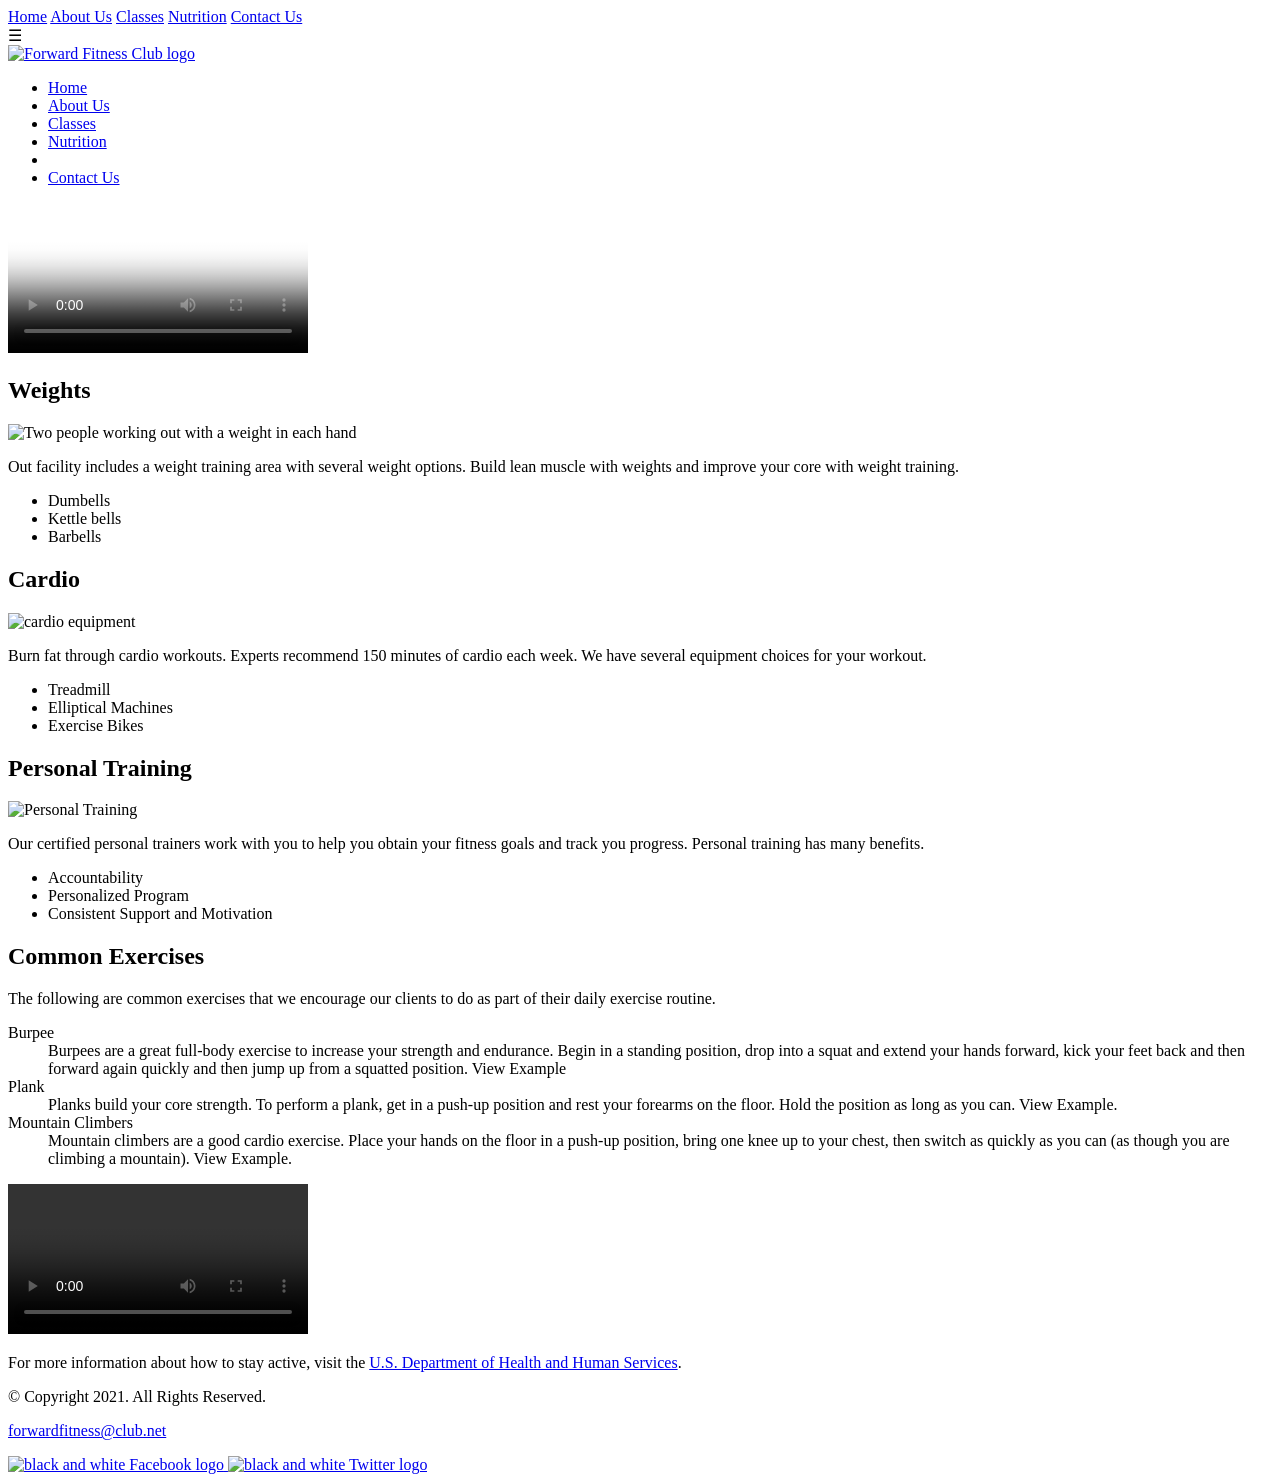
==== about.html @ fe1c2a9a "Add files via upload" ====
<!DOCTYPE html>
<!--This website template was created by Isaac Valdes based on the assignments and instructions provided by Mr. Kelley in CMP 130-->
<html lang="en">
  <head>
    <!-- Title -->
    <title>Fitness Equipment - Personal Training | Forward Fitness</title>

    <!-- Meta tags -->
    <meta charset="UTF-8">
    <meta http-equiv="X-UA-Compatible" content="IE=edge">
    <meta name="viewport" content="width=device-width, initial-scale=1.0">
    <meta name="description" content="The Forward Fitness Club has state-of-the-art fitness equipment and provides personal training.">
    
    <!-- Links -->
    <link rel="stylesheet" href="css/minifiedcss.css">
    <link rel="preconnect" href="https://fonts.googleapis.com">
    <link rel="preconnect" href="https://fonts.gstatic.com" crossorigin>
    <link href="https://fonts.googleapis.com/css2?family=Francois+One&family=Roboto+Slab&display=swap" rel="stylesheet"> 
    <link rel="shortcut icon" href="images/images/favicon.ico">
    <link rel="icon" type="image/png" sizes="32x32" href="images/images/favicon-32.png">
    <link rel="apple-touch-icon" sizes="180x180" href="images/images/apple-touch-icon.png">
    <link rel="icon" sizes="192x192" href="images/images/android-chrome-192.png">
  </head>
<body>
  <div id="container">

    <!-- Mobile Nav-->
    <nav class="mobile-nav">
      <div id="menu-links">
          <a href="index.html">Home</a> 
          <a href="about.html">About Us</a> 
          <a href="classes.html">Classes</a> 
          <a href="nutrition.html">Nutrition</a> 
          <a href="contact.html">Contact Us</a>
      </div>
      <a class="menu-icon" onclick="hamburger()">
        <div> &#9776; </div>
      </a>
    </nav>

    <!--Use the header area for the website name or logo
    * Heading sizes varry from 1-6 with one beign the largest and 6 being the smallest-->
    <header id="fcc-logo">
      <a href="index.html"><img src="images/images/forward-fitness-logo.png" alt="Forward Fitness Club logo"></a>
    </header>

    <!-- Use the nav area to add hyperlinks to other pages within the website -->

    <!-- Tablet Desktop Nav -->
    <nav class="tablet-desktop">
			<ul>
          <li><a href="index.html">Home</a></li> 
          <li><a href="about.html">About Us</a></li> 
          <li><a href="classes.html">Classes</a></li> 
          <li><a href="nutrition.html">Nutrition</a><li> 
          <li><a href="contact.html">Contact Us</a></li>
      </ul>
		</nav>
    <!-- Use the main area to add teh main content of the webpage -->
    <main>

      <video controls poster="images/images/classes-hero-image.jpg">
				<source src="media/ffc_video.mp4" type="video/mp4">
				<source src="media/ffc_video.webm" type="video/webm">
				<track src="media/captions.vtt" kind="captions" srclang="en" label="Captions">
				<track src="Media/descriptions.vtt" kind="descriptions" srclang="en" label="English Descriptions">
				<p>Your browser does not support the video element</p>
			</video>
      
      <section id="weights">
        <h1>Weights</h1>

        <img src="images/images/people-with-weights.jpg" alt="Two people working out with a weight in each hand" class="round">

        <p>Out facility includes a weight training area with several weight options. Build lean muscle with weights and improve your core with weight training.</p>

        <ul class="tablet-desktop">
          <li>Dumbells</li>
          <li>Kettle bells</li>
          <li>Barbells</li>
        </ul>
      </section>

      <section id="cardio">
        <h1>Cardio</h1>

        <img src="images/images/people-workingout-machines.jpg" alt="cardio equipment" class="round">

        <p>Burn fat through cardio workouts. Experts recommend 150 minutes of cardio each week. We have several equipment choices for your workout.</p>
        <ul class="tablet-desktop">
          <li>Treadmill</li>
          <li>Elliptical Machines</li>
          <li>Exercise Bikes</li>
        </ul>
      </section>

      <section id="training">
        <h1>Personal Training</h1>

        <img src="images/images/personal-trainer.jpg" alt="Personal Training" class="round">

        <p>Our certified personal trainers work with you to help you obtain your fitness goals and track you progress. Personal training has many benefits.</p>

        <ul class="tablet-desktop">
          <li>Accountability</li>
          <li>Personalized Program</li>
          <li>Consistent Support and Motivation</li>
        </ul>
      </section>

      <section id="exercises" class="tablet-desktop">
        <h1>Common Exercises</h1>
        <p>The following are common exercises that we encourage our clients to do as part of their daily exercise routine.</p>

        <dl>
          <dt>Burpee</dt>
          <dd>Burpees are a great full-body exercise to increase your strength and endurance. Begin in a standing position, drop into a squat and extend your hands forward, kick your feet back and then forward again quickly and then jump up from a squatted position. <span class="viewex" onclick="burpees()">View Example</span></dd>

          <dt>Plank</dt>
          <dd>Planks build your core strength. To perform a plank, get in a push-up position and rest your forearms on the floor. Hold the position as long as you can. <span class="viewex" onclick="plank()">View Example.</span></dd>

          <dt>Mountain Climbers</dt>
          <dd>Mountain climbers are a good cardio exercise. Place your hands on the floor in a push-up position, bring one knee up to your chest, then switch as quickly as you can (as though you are climbing a mountain). <span class="viewex" onclick="mountain()">View Example.</span></dd>
        </dl>
        <video controls id="example">
          <source id="vid-src" src="vid" type="video/mp4">
          <track id="despsrc" src="des" kind="descriptions" srclang="en" label="English Descriptions">
          <p>Your browser does not support the video element.</p>
        </video>

        <p>For more information about how to stay active, visit the <a href="https://www.hhs.gov/" target="_blank" class="external-link">U.S. Department of Health and Human Services</a>.</p>
      </section>
    </main>
		<!-- Use the footer area to add webpage footer content -->
		<footer>
      <div class="copyright">
          <p>&copy; Copyright 2021. All Rights Reserved.</p>
          <p><a href="mailto:forwardfitness@club.net">forwardfitness@club.net</a></p>
      </div>

      <div class="social">
        <a href="https://www.facebook.com/fwdfitclub.net" target="blank">
            <img src="images/images/facebook-logo.png" alt="black and white Facebook logo">
        </a>
        <a href="https://twitter.com/fwdfitclub" target="blank">
            <img src="images/images/twitter-logo.png" alt="black and white Twitter logo">
        </a>
    </div>
</footer>
  </div>
  <script src="scripts/script.js"></script>

</body>
</html>
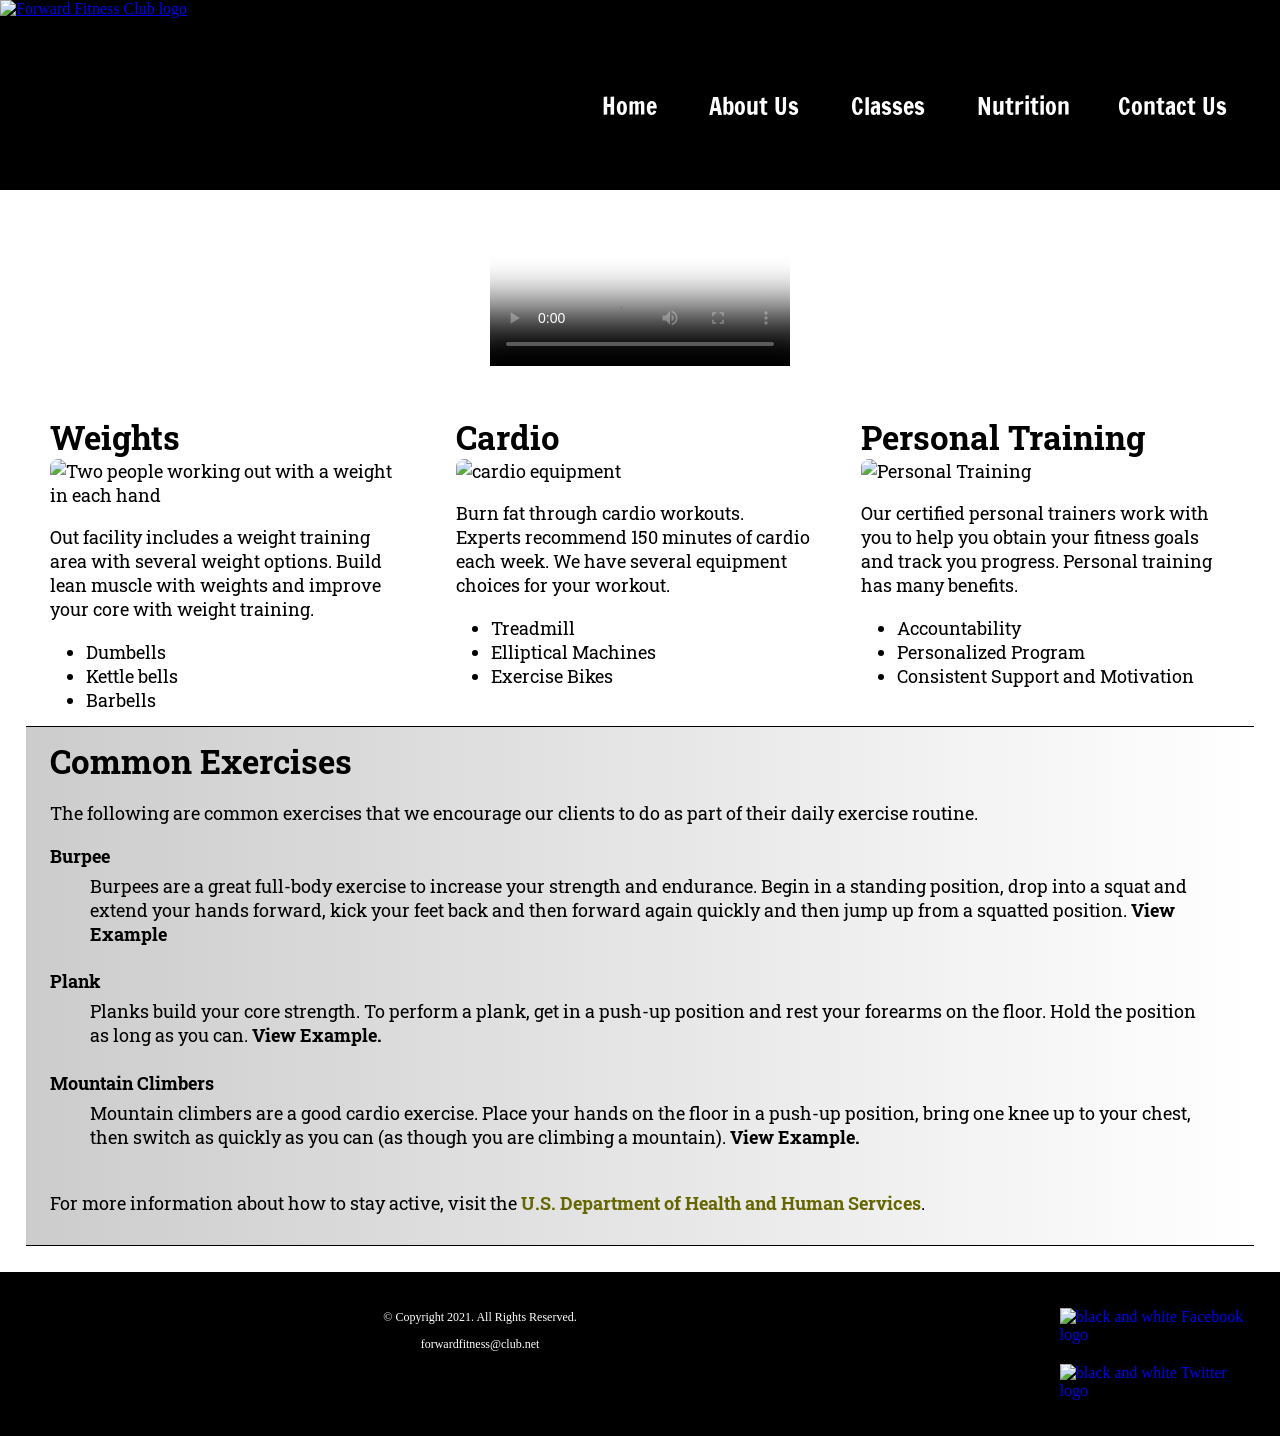
==== commit 394c430e: "Update about.html" ====
--- a/about.html
+++ b/about.html
@@ -12,7 +12,7 @@
     <meta name="description" content="The Forward Fitness Club has state-of-the-art fitness equipment and provides personal training.">
     
     <!-- Links -->
-    <link rel="stylesheet" href="css/minifiedcss.css">
+    <link rel="stylesheet" href="minifiedcss.css">
     <link rel="preconnect" href="https://fonts.googleapis.com">
     <link rel="preconnect" href="https://fonts.gstatic.com" crossorigin>
     <link href="https://fonts.googleapis.com/css2?family=Francois+One&family=Roboto+Slab&display=swap" rel="stylesheet"> 
@@ -151,4 +151,4 @@
   <script src="scripts/script.js"></script>
 
 </body>
-</html>+</html>
--- a/minifiedcss.css
+++ b/minifiedcss.css
@@ -0,0 +1 @@
+body,header,nav,main,footer,h1,div,img,ul,figure,figcaption,section,article,audio,video{margin:0;padding:0;border:0}body{background-color:#000}img,video{max-width:100%;display:block}*{box-sizing:border-box}header{top:0;background-color:#000;height:190px}header img{margin:0 auto}.mobile-nav a{color:#fff;font-family:'Francois One',sans-serif;text-align:center;font-size:2em;text-decoration:none;padding:3%;display:block}.mobile-nav a.menu-icon{display:block;position:absolute;right:0;top:0}video{margin:0 auto 4%}.mobile{display:block}.tablet-desktop,#menu-links{display:none}main{background-color:#fff;padding:2%;font-size:1.15em;font-family:'Roboto Slab',serif}.mobile h3{text-shadow:5px 5px 8px #ccc}article{padding:2%}article h3{text-align:center}article img{margin:0 auto}article ul{margin-left:10%}article:nth-of-type(2){background-color:rgba(204,204,204,.3)}.tel-link{background-color:#404040;padding:2%;margin:0 auto;width:80%;text-align:center;border-radius:5px}.tel-link a{color:#fff;text-decoration:none;font-size:1.5em;display:block}.hours{margin-left:10%}.action{font-size:1.35em;color:#660;font-weight:700;text-shadow:5px 5px 8px #ccc}.frame{position:relative;max-width:450px;margin:2% auto}.pic-text{position:absolute;bottom:0;background:rgba(0,0,0,.5);color:#fff;width:100%;padding:20px;text-align:center;font-family:Verdana,Arial,sans-serif;font-size:1.5em;font-weight:700}#weights,#cardio,#training{margin:0 2%}.round{border-radius:8px}.external-link{color:#660;font-weight:700;text-decoration:none}#contact{text-align:center}#contact .contact-email-link{color:#660;text-decoration:none}.map{border:2px solid #000;width:95%;height:50%}#form{margin-top:2%;background-color:#f2f2f2;padding:2%}#form h2{text-align:center}fieldset,input,select,textarea{margin-bottom:2%}fieldset legend{font-weight:700;font-size:1.25em}label{display:block;padding-top:3%}form #submit{margin:0 auto;border:none;display:block;padding:2%;background-color:#b3b3b3;font-size:1em;border-radius:10px}footer .copyright{font-size:.75em;text-align:center;color:#fff;padding:2% 4%;float:left;width:75%}footer p a{color:#fff;text-decoration:none}.social{float:right;width:20%;padding:2%}.social img{display:inline-block;padding:5%}@media screen and (min-width:630px),print{.tablet-desktop{display:block}.mobile,.mobile-nav{display:none}header{padding-bottom:2%}nav{padding:1%;margin-bottom:1%}nav ul{list-style-type:none;text-align:center}nav li{font-size:1.5em;font-family:'Francois One',sans-serif;border-top:none;display:inline-block;border-right:1px solid #fff}nav li:last-child{border-right:none}nav li a{padding:.1em .75em;display:block;color:#fff;text-decoration:none}main ul{margin:0 0 4% 10%}.grid{display:grid;grid-template-columns:auto auto auto;grid-gap:20px}.pic-text{font-size:1em;padding:10px}aside{text-align:center;font-size:1.25em;font-style:italic;font-weight:700;padding:2%;background-color:rgba(204,204,204,.5);box-shadow:5px 5px 8px #000;text-shadow:5px 5px 5px #b3b3b3;border-radius:0 15px}.grid-item4{grid-column:1 / span 3}#exercises{border-top:1px solid #000;border-bottom:1px solid #000;background:linear-gradient(to right,#ccc,#fff);background-color:#f2f2f2;padding:1% 2%}.offer:hover{transform:scale(1.25);cursor:pointer}#exercises dt{font-weight:700}#exercises dd{padding:.5% 1% 2% 0}.viewex{font-weight:700;cursor:pointer}#example{display:none}.tel-num{font-size:1.25em}.map{width:600px;height:450px}table{border:1px solid #000;border-collapse:collapse;margin:0 auto;width:100%}caption{font-size:1.5em;font-weight:700;padding:1%}th,td{border:1px solid #000;padding:2%}th{background-color:#000;color:#fff;font-size:1.15em}tr:nth-child(odd){background-color:#ccc}form{width:70%;margin:0 auto}@-webkit-keyframes text-animation{0%{font-size:1em}50%{font-size:2em}100%{font-size:1.35em}}@keyframes text-animation{0%{font-size:1em}50%{font-size:2em}100%{font-size:1.35em}}figcaption{-webkit-animation-name:text-animation;animation-name:text-animation;-webkit-animation-delay:3s;animation-delay:3s;-webkit-animation-duration:5s;animation-duration:5s}}@media screen and (min-width:1051px),print{header{width:25%;float:left;padding-bottom:0}nav{float:right;width:70%;margin:4em 1em 0 0}nav ul{text-align:right}nav li{border:none}nav li a{padding:.5em 1em}nav li a:hover{color:#000;background-color:#fff;transform:scale(1.3)}main{clear:left}main h1{font-size:1.8em}article h3{font-size:1.75em}.pic-text{font-size:1.5em;padding:20px}.frame{opacity:.9}.frame:hover{opacity:1;box-shadow:8px 8px 10px gray;transform:translateY(10px)}#weights,#cardio,#training{width:29%;float:left;margin:0 2%}#exercises{clear:left}form{width:auto}.form-grid{display:grid;grid-template-columns:auto auto auto;grid-gap:20px}.btn{grid-column:1 / span 3}}@media screen and (min-width:1921px){#container{width:1920px;margin:0 auto}table{width:80%}}@media print{body{background-color:#fff;color:#000}}
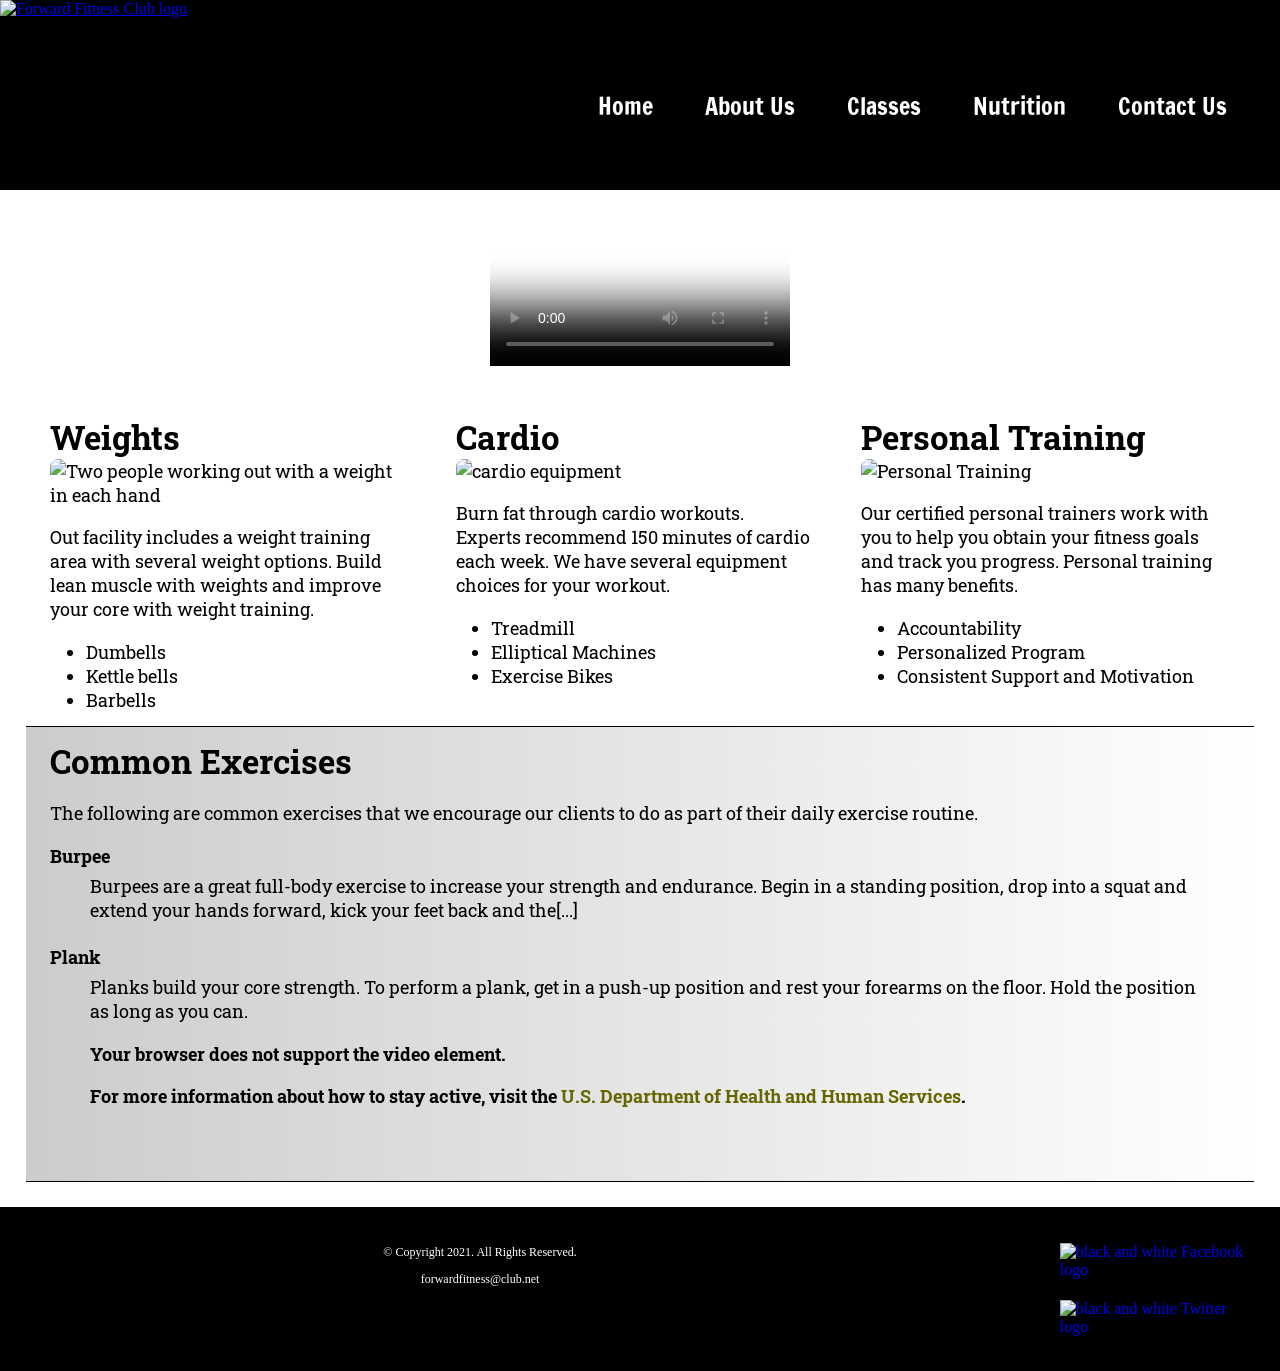
==== commit 99996230: "Fix HTML errors: close unclosed li tags, fix target attributes, and correct CSS path" ====
--- a/about.html
+++ b/about.html
@@ -1,154 +1,154 @@
-<!DOCTYPE html>
-<!--This website template was created by Isaac Valdes based on the assignments and instructions provided by Mr. Kelley in CMP 130-->
-<html lang="en">
-  <head>
-    <!-- Title -->
-    <title>Fitness Equipment - Personal Training | Forward Fitness</title>
-
-    <!-- Meta tags -->
-    <meta charset="UTF-8">
-    <meta http-equiv="X-UA-Compatible" content="IE=edge">
-    <meta name="viewport" content="width=device-width, initial-scale=1.0">
-    <meta name="description" content="The Forward Fitness Club has state-of-the-art fitness equipment and provides personal training.">
-    
-    <!-- Links -->
-    <link rel="stylesheet" href="minifiedcss.css">
-    <link rel="preconnect" href="https://fonts.googleapis.com">
-    <link rel="preconnect" href="https://fonts.gstatic.com" crossorigin>
-    <link href="https://fonts.googleapis.com/css2?family=Francois+One&family=Roboto+Slab&display=swap" rel="stylesheet"> 
-    <link rel="shortcut icon" href="images/images/favicon.ico">
-    <link rel="icon" type="image/png" sizes="32x32" href="images/images/favicon-32.png">
-    <link rel="apple-touch-icon" sizes="180x180" href="images/images/apple-touch-icon.png">
-    <link rel="icon" sizes="192x192" href="images/images/android-chrome-192.png">
-  </head>
-<body>
-  <div id="container">
-
-    <!-- Mobile Nav-->
-    <nav class="mobile-nav">
-      <div id="menu-links">
-          <a href="index.html">Home</a> 
-          <a href="about.html">About Us</a> 
-          <a href="classes.html">Classes</a> 
-          <a href="nutrition.html">Nutrition</a> 
-          <a href="contact.html">Contact Us</a>
-      </div>
-      <a class="menu-icon" onclick="hamburger()">
-        <div> &#9776; </div>
-      </a>
-    </nav>
-
-    <!--Use the header area for the website name or logo
-    * Heading sizes varry from 1-6 with one beign the largest and 6 being the smallest-->
-    <header id="fcc-logo">
-      <a href="index.html"><img src="images/images/forward-fitness-logo.png" alt="Forward Fitness Club logo"></a>
-    </header>
-
-    <!-- Use the nav area to add hyperlinks to other pages within the website -->
-
-    <!-- Tablet Desktop Nav -->
-    <nav class="tablet-desktop">
-			<ul>
-          <li><a href="index.html">Home</a></li> 
-          <li><a href="about.html">About Us</a></li> 
-          <li><a href="classes.html">Classes</a></li> 
-          <li><a href="nutrition.html">Nutrition</a><li> 
-          <li><a href="contact.html">Contact Us</a></li>
-      </ul>
-		</nav>
-    <!-- Use the main area to add teh main content of the webpage -->
-    <main>
-
-      <video controls poster="images/images/classes-hero-image.jpg">
-				<source src="media/ffc_video.mp4" type="video/mp4">
-				<source src="media/ffc_video.webm" type="video/webm">
-				<track src="media/captions.vtt" kind="captions" srclang="en" label="Captions">
-				<track src="Media/descriptions.vtt" kind="descriptions" srclang="en" label="English Descriptions">
-				<p>Your browser does not support the video element</p>
-			</video>
-      
-      <section id="weights">
-        <h1>Weights</h1>
-
-        <img src="images/images/people-with-weights.jpg" alt="Two people working out with a weight in each hand" class="round">
-
-        <p>Out facility includes a weight training area with several weight options. Build lean muscle with weights and improve your core with weight training.</p>
-
-        <ul class="tablet-desktop">
-          <li>Dumbells</li>
-          <li>Kettle bells</li>
-          <li>Barbells</li>
-        </ul>
-      </section>
-
-      <section id="cardio">
-        <h1>Cardio</h1>
-
-        <img src="images/images/people-workingout-machines.jpg" alt="cardio equipment" class="round">
-
-        <p>Burn fat through cardio workouts. Experts recommend 150 minutes of cardio each week. We have several equipment choices for your workout.</p>
-        <ul class="tablet-desktop">
-          <li>Treadmill</li>
-          <li>Elliptical Machines</li>
-          <li>Exercise Bikes</li>
-        </ul>
-      </section>
-
-      <section id="training">
-        <h1>Personal Training</h1>
-
-        <img src="images/images/personal-trainer.jpg" alt="Personal Training" class="round">
-
-        <p>Our certified personal trainers work with you to help you obtain your fitness goals and track you progress. Personal training has many benefits.</p>
-
-        <ul class="tablet-desktop">
-          <li>Accountability</li>
-          <li>Personalized Program</li>
-          <li>Consistent Support and Motivation</li>
-        </ul>
-      </section>
-
-      <section id="exercises" class="tablet-desktop">
-        <h1>Common Exercises</h1>
-        <p>The following are common exercises that we encourage our clients to do as part of their daily exercise routine.</p>
-
-        <dl>
-          <dt>Burpee</dt>
-          <dd>Burpees are a great full-body exercise to increase your strength and endurance. Begin in a standing position, drop into a squat and extend your hands forward, kick your feet back and then forward again quickly and then jump up from a squatted position. <span class="viewex" onclick="burpees()">View Example</span></dd>
-
-          <dt>Plank</dt>
-          <dd>Planks build your core strength. To perform a plank, get in a push-up position and rest your forearms on the floor. Hold the position as long as you can. <span class="viewex" onclick="plank()">View Example.</span></dd>
-
-          <dt>Mountain Climbers</dt>
-          <dd>Mountain climbers are a good cardio exercise. Place your hands on the floor in a push-up position, bring one knee up to your chest, then switch as quickly as you can (as though you are climbing a mountain). <span class="viewex" onclick="mountain()">View Example.</span></dd>
-        </dl>
-        <video controls id="example">
-          <source id="vid-src" src="vid" type="video/mp4">
-          <track id="despsrc" src="des" kind="descriptions" srclang="en" label="English Descriptions">
-          <p>Your browser does not support the video element.</p>
-        </video>
-
-        <p>For more information about how to stay active, visit the <a href="https://www.hhs.gov/" target="_blank" class="external-link">U.S. Department of Health and Human Services</a>.</p>
-      </section>
-    </main>
-		<!-- Use the footer area to add webpage footer content -->
-		<footer>
-      <div class="copyright">
-          <p>&copy; Copyright 2021. All Rights Reserved.</p>
-          <p><a href="mailto:forwardfitness@club.net">forwardfitness@club.net</a></p>
-      </div>
-
-      <div class="social">
-        <a href="https://www.facebook.com/fwdfitclub.net" target="blank">
-            <img src="images/images/facebook-logo.png" alt="black and white Facebook logo">
-        </a>
-        <a href="https://twitter.com/fwdfitclub" target="blank">
-            <img src="images/images/twitter-logo.png" alt="black and white Twitter logo">
-        </a>
-    </div>
-</footer>
-  </div>
-  <script src="scripts/script.js"></script>
-
-</body>
-</html>
+<!DOCTYPE html>
+<!--This website template was created by Isaac Valdes based on the assignments and instructions provided by Mr. Kelley in CMP 130-->
+<html lang="en">
+  <head>
+    <!-- Title -->
+    <title>Fitness Equipment - Personal Training | Forward Fitness</title>
+
+    <!-- Meta tags -->
+    <meta charset="UTF-8">
+    <meta http-equiv="X-UA-Compatible" content="IE=edge">
+    <meta name="viewport" content="width=device-width, initial-scale=1.0">
+    <meta name="description" content="The Forward Fitness Club has state-of-the-art fitness equipment and provides personal training.">
+    
+    <!-- Links -->
+    <link rel="stylesheet" href="minifiedcss.css">
+    <link rel="preconnect" href="https://fonts.googleapis.com">
+    <link rel="preconnect" href="https://fonts.gstatic.com" crossorigin>
+    <link href="https://fonts.googleapis.com/css2?family=Francois+One&family=Roboto+Slab&display=swap" rel="stylesheet"> 
+    <link rel="shortcut icon" href="images/images/favicon.ico">
+    <link rel="icon" type="image/png" sizes="32x32" href="images/images/favicon-32.png">
+    <link rel="apple-touch-icon" sizes="180x180" href="images/images/apple-touch-icon.png">
+    <link rel="icon" sizes="192x192" href="images/images/android-chrome-192.png">
+  </head>
+<body>
+  <div id="container">
+
+    <!-- Mobile Nav-->
+    <nav class="mobile-nav">
+      <div id="menu-links">
+          <a href="index.html">Home</a> 
+          <a href="about.html">About Us</a> 
+          <a href="classes.html">Classes</a> 
+          <a href="nutrition.html">Nutrition</a> 
+          <a href="contact.html">Contact Us</a>
+      </div>
+      <a class="menu-icon" onclick="hamburger()">
+        <div> &#9776; </div>
+      </a>
+    </nav>
+
+    <!--Use the header area for the website name or logo
+    * Heading sizes varry from 1-6 with one beign the largest and 6 being the smallest-->
+    <header id="fcc-logo">
+      <a href="index.html"><img src="images/images/forward-fitness-logo.png" alt="Forward Fitness Club logo"></a>
+    </header>
+
+    <!-- Use the nav area to add hyperlinks to other pages within the website -->
+
+    <!-- Tablet Desktop Nav -->
+    <nav class="tablet-desktop">
+			<ul>
+          <li><a href="index.html">Home</a></li> 
+          <li><a href="about.html">About Us</a></li> 
+          <li><a href="classes.html">Classes</a></li> 
+          <li><a href="nutrition.html">Nutrition</a></li> 
+          <li><a href="contact.html">Contact Us</a></li>
+      </ul>
+		</nav>
+    <!-- Use the main area to add teh main content of the webpage -->
+    <main>
+
+      <video controls poster="images/images/classes-hero-image.jpg">
+				<source src="media/ffc_video.mp4" type="video/mp4">
+				<source src="media/ffc_video.webm" type="video/webm">
+				<track src="media/captions.vtt" kind="captions" srclang="en" label="Captions">
+				<track src="Media/descriptions.vtt" kind="descriptions" srclang="en" label="English Descriptions">
+				<p>Your browser does not support the video element</p>
+			</video>
+      
+      <section id="weights">
+        <h1>Weights</h1>
+
+        <img src="images/images/people-with-weights.jpg" alt="Two people working out with a weight in each hand" class="round">
+
+        <p>Out facility includes a weight training area with several weight options. Build lean muscle with weights and improve your core with weight training.</p>
+
+        <ul class="tablet-desktop">
+          <li>Dumbells</li>
+          <li>Kettle bells</li>
+          <li>Barbells</li>
+        </ul>
+      </section>
+
+      <section id="cardio">
+        <h1>Cardio</h1>
+
+        <img src="images/images/people-workingout-machines.jpg" alt="cardio equipment" class="round">
+
+        <p>Burn fat through cardio workouts. Experts recommend 150 minutes of cardio each week. We have several equipment choices for your workout.</p>
+        <ul class="tablet-desktop">
+          <li>Treadmill</li>
+          <li>Elliptical Machines</li>
+          <li>Exercise Bikes</li>
+        </ul>
+      </section>
+
+      <section id="training">
+        <h1>Personal Training</h1>
+
+        <img src="images/images/personal-trainer.jpg" alt="Personal Training" class="round">
+
+        <p>Our certified personal trainers work with you to help you obtain your fitness goals and track you progress. Personal training has many benefits.</p>
+
+        <ul class="tablet-desktop">
+          <li>Accountability</li>
+          <li>Personalized Program</li>
+          <li>Consistent Support and Motivation</li>
+        </ul>
+      </section>
+
+      <section id="exercises" class="tablet-desktop">
+        <h1>Common Exercises</h1>
+        <p>The following are common exercises that we encourage our clients to do as part of their daily exercise routine.</p>
+
+        <dl>
+          <dt>Burpee</dt>
+          <dd>Burpees are a great full-body exercise to increase your strength and endurance. Begin in a standing position, drop into a squat and extend your hands forward, kick your feet back and the[...]
+
+          <dt>Plank</dt>
+          <dd>Planks build your core strength. To perform a plank, get in a push-up position and rest your forearms on the floor. Hold the position as long as you can. <span class="viewex" onclick="pl[...]
+
+          <dt>Mountain Climbers</dt>
+          <dd>Mountain climbers are a good cardio exercise. Place your hands on the floor in a push-up position, bring one knee up to your chest, then switch as quickly as you can (as though you are c[...]
+        </dl>
+        <video controls id="example">
+          <source id="vid-src" src="vid" type="video/mp4">
+          <track id="despsrc" src="des" kind="descriptions" srclang="en" label="English Descriptions">
+          <p>Your browser does not support the video element.</p>
+        </video>
+
+        <p>For more information about how to stay active, visit the <a href="https://www.hhs.gov/" target="_blank" class="external-link">U.S. Department of Health and Human Services</a>.</p>
+      </section>
+    </main>
+		<!-- Use the footer area to add webpage footer content -->
+		<footer>
+      <div class="copyright">
+          <p>&copy; Copyright 2021. All Rights Reserved.</p>
+          <p><a href="mailto:forwardfitness@club.net">forwardfitness@club.net</a></p>
+      </div>
+
+      <div class="social">
+        <a href="https://www.facebook.com/fwdfitclub.net" target="_blank">
+            <img src="images/images/facebook-logo.png" alt="black and white Facebook logo">
+        </a>
+        <a href="https://twitter.com/fwdfitclub" target="_blank">
+            <img src="images/images/twitter-logo.png" alt="black and white Twitter logo">
+        </a>
+    </div>
+</footer>
+  </div>
+  <script src="scripts/script.js"></script>
+
+</body>
+</html>
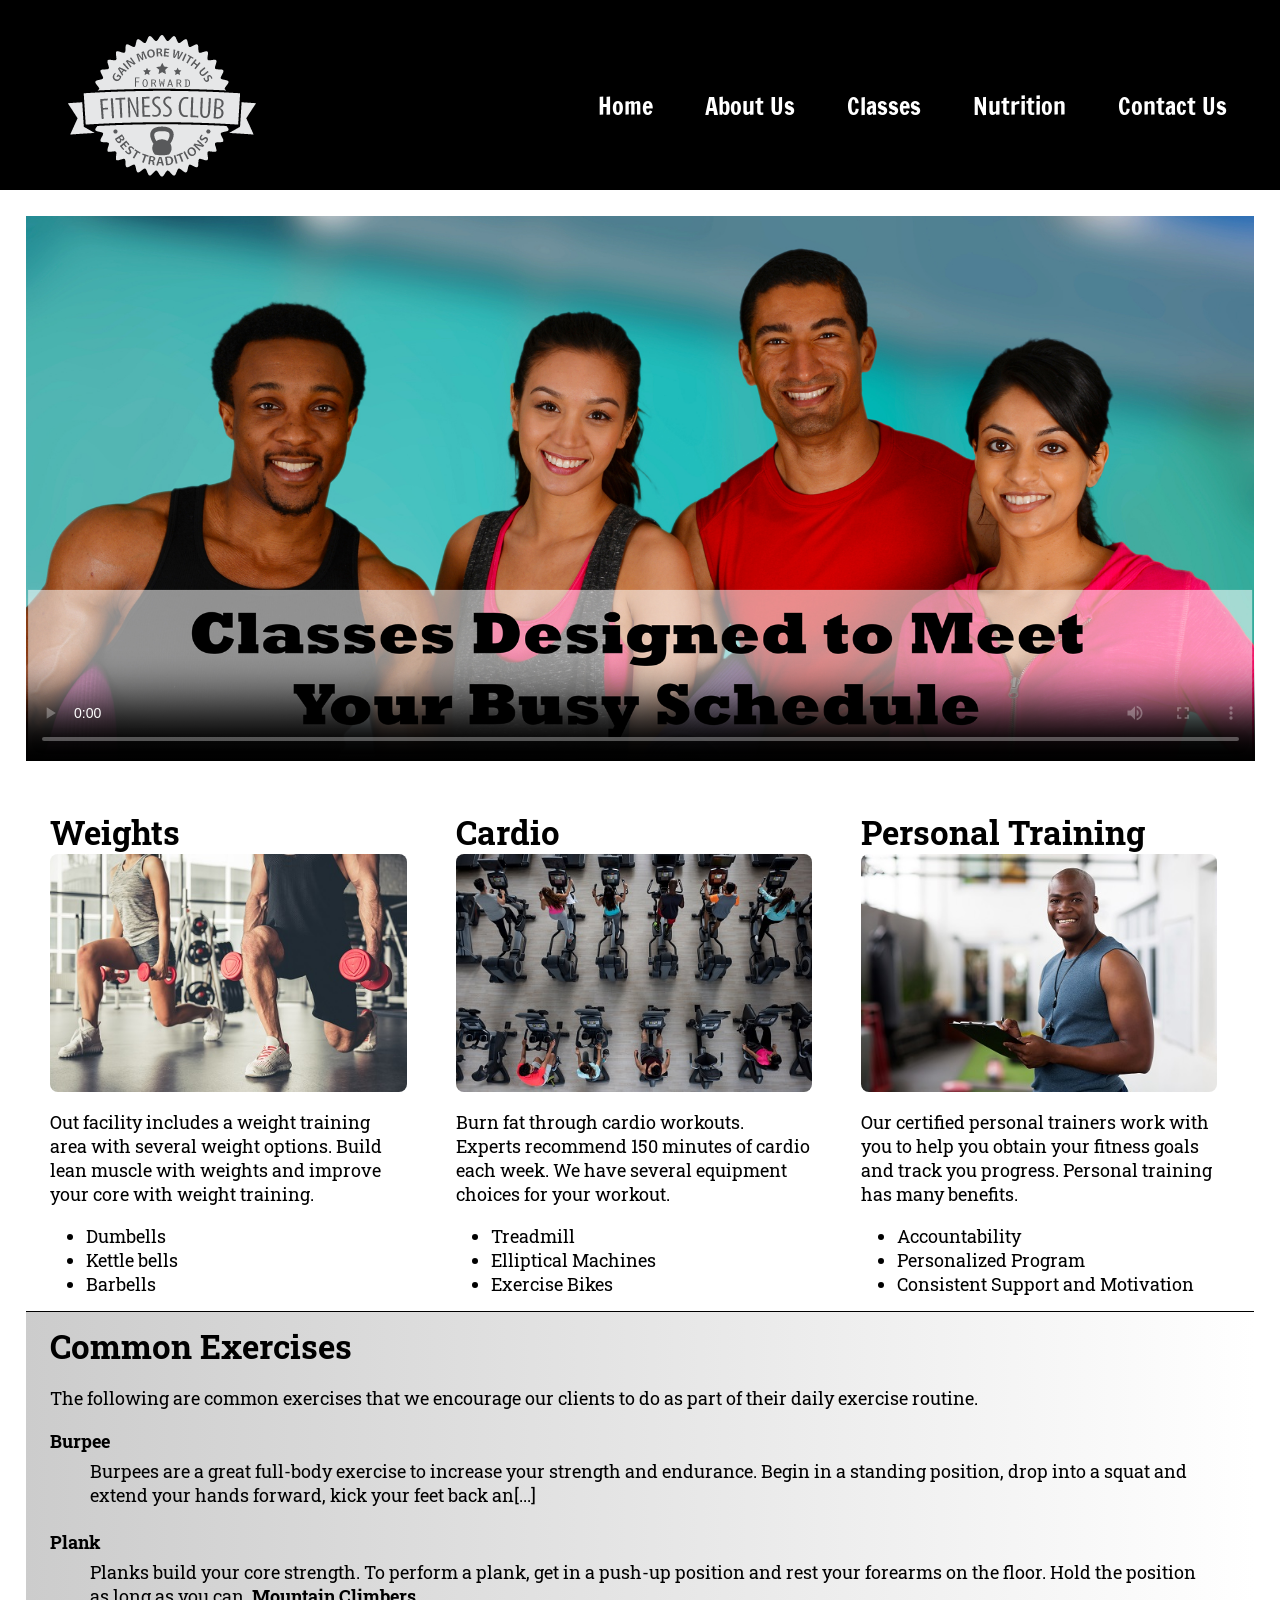
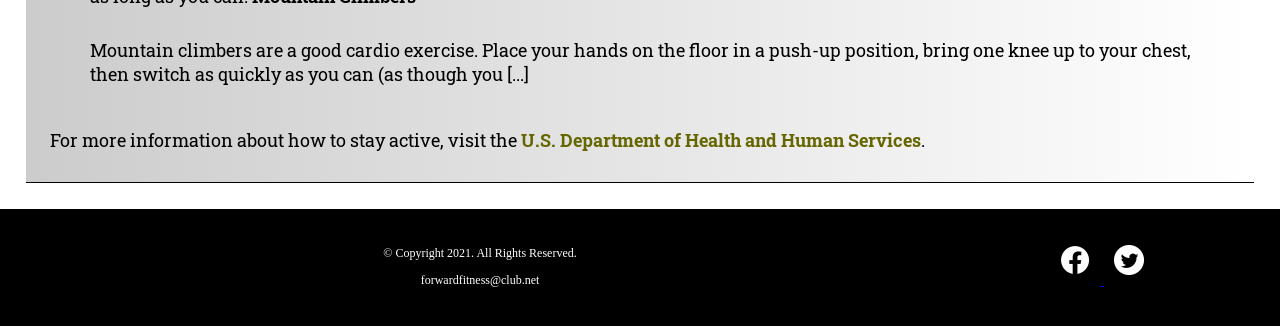
==== commit 77af4d0f: "Fix asset paths to match repository structure" ====
--- a/about.html
+++ b/about.html
@@ -16,10 +16,10 @@
     <link rel="preconnect" href="https://fonts.googleapis.com">
     <link rel="preconnect" href="https://fonts.gstatic.com" crossorigin>
     <link href="https://fonts.googleapis.com/css2?family=Francois+One&family=Roboto+Slab&display=swap" rel="stylesheet"> 
-    <link rel="shortcut icon" href="images/images/favicon.ico">
-    <link rel="icon" type="image/png" sizes="32x32" href="images/images/favicon-32.png">
-    <link rel="apple-touch-icon" sizes="180x180" href="images/images/apple-touch-icon.png">
-    <link rel="icon" sizes="192x192" href="images/images/android-chrome-192.png">
+    <link rel="shortcut icon" href="favicon.ico">
+    <link rel="icon" type="image/png" sizes="32x32" href="favicon-32.png">
+    <link rel="apple-touch-icon" sizes="180x180" href="apple-touch-icon.png">
+    <link rel="icon" sizes="192x192" href="android-chrome-192.png">
   </head>
 <body>
   <div id="container">
@@ -41,7 +41,7 @@
     <!--Use the header area for the website name or logo
     * Heading sizes varry from 1-6 with one beign the largest and 6 being the smallest-->
     <header id="fcc-logo">
-      <a href="index.html"><img src="images/images/forward-fitness-logo.png" alt="Forward Fitness Club logo"></a>
+      <a href="index.html"><img src="forward-fitness-logo.png" alt="Forward Fitness Club logo"></a>
     </header>
 
     <!-- Use the nav area to add hyperlinks to other pages within the website -->
@@ -59,18 +59,18 @@
     <!-- Use the main area to add teh main content of the webpage -->
     <main>
 
-      <video controls poster="images/images/classes-hero-image.jpg">
-				<source src="media/ffc_video.mp4" type="video/mp4">
-				<source src="media/ffc_video.webm" type="video/webm">
-				<track src="media/captions.vtt" kind="captions" srclang="en" label="Captions">
-				<track src="Media/descriptions.vtt" kind="descriptions" srclang="en" label="English Descriptions">
+      <video controls poster="classes-hero-image.jpg">
+				<source src="ffc_video.mp4" type="video/mp4">
+				<source src="ffc_video.webm" type="video/webm">
+				<track src="captions.vtt" kind="captions" srclang="en" label="Captions">
+				<track src="descriptions.vtt" kind="descriptions" srclang="en" label="English Descriptions">
 				<p>Your browser does not support the video element</p>
 			</video>
       
       <section id="weights">
         <h1>Weights</h1>
 
-        <img src="images/images/people-with-weights.jpg" alt="Two people working out with a weight in each hand" class="round">
+        <img src="people-with-weights.jpg" alt="Two people working out with a weight in each hand" class="round">
 
         <p>Out facility includes a weight training area with several weight options. Build lean muscle with weights and improve your core with weight training.</p>
 
@@ -84,7 +84,7 @@
       <section id="cardio">
         <h1>Cardio</h1>
 
-        <img src="images/images/people-workingout-machines.jpg" alt="cardio equipment" class="round">
+        <img src="people-workingout-machines.jpg" alt="cardio equipment" class="round">
 
         <p>Burn fat through cardio workouts. Experts recommend 150 minutes of cardio each week. We have several equipment choices for your workout.</p>
         <ul class="tablet-desktop">
@@ -97,7 +97,7 @@
       <section id="training">
         <h1>Personal Training</h1>
 
-        <img src="images/images/personal-trainer.jpg" alt="Personal Training" class="round">
+        <img src="personal-trainer.jpg" alt="Personal Training" class="round">
 
         <p>Our certified personal trainers work with you to help you obtain your fitness goals and track you progress. Personal training has many benefits.</p>
 
@@ -114,13 +114,13 @@
 
         <dl>
           <dt>Burpee</dt>
-          <dd>Burpees are a great full-body exercise to increase your strength and endurance. Begin in a standing position, drop into a squat and extend your hands forward, kick your feet back and the[...]
+          <dd>Burpees are a great full-body exercise to increase your strength and endurance. Begin in a standing position, drop into a squat and extend your hands forward, kick your feet back an[...]
 
           <dt>Plank</dt>
-          <dd>Planks build your core strength. To perform a plank, get in a push-up position and rest your forearms on the floor. Hold the position as long as you can. <span class="viewex" onclick="pl[...]
+          <dd>Planks build your core strength. To perform a plank, get in a push-up position and rest your forearms on the floor. Hold the position as long as you can. <span class="viewex" onclic[...]
 
           <dt>Mountain Climbers</dt>
-          <dd>Mountain climbers are a good cardio exercise. Place your hands on the floor in a push-up position, bring one knee up to your chest, then switch as quickly as you can (as though you are c[...]
+          <dd>Mountain climbers are a good cardio exercise. Place your hands on the floor in a push-up position, bring one knee up to your chest, then switch as quickly as you can (as though you [...]
         </dl>
         <video controls id="example">
           <source id="vid-src" src="vid" type="video/mp4">
@@ -140,15 +140,15 @@
 
       <div class="social">
         <a href="https://www.facebook.com/fwdfitclub.net" target="_blank">
-            <img src="images/images/facebook-logo.png" alt="black and white Facebook logo">
+            <img src="facebook-logo.png" alt="black and white Facebook logo">
         </a>
         <a href="https://twitter.com/fwdfitclub" target="_blank">
-            <img src="images/images/twitter-logo.png" alt="black and white Twitter logo">
+            <img src="twitter-logo.png" alt="black and white Twitter logo">
         </a>
     </div>
 </footer>
   </div>
-  <script src="scripts/script.js"></script>
+  <script src="script.js"></script>
 
 </body>
 </html>
